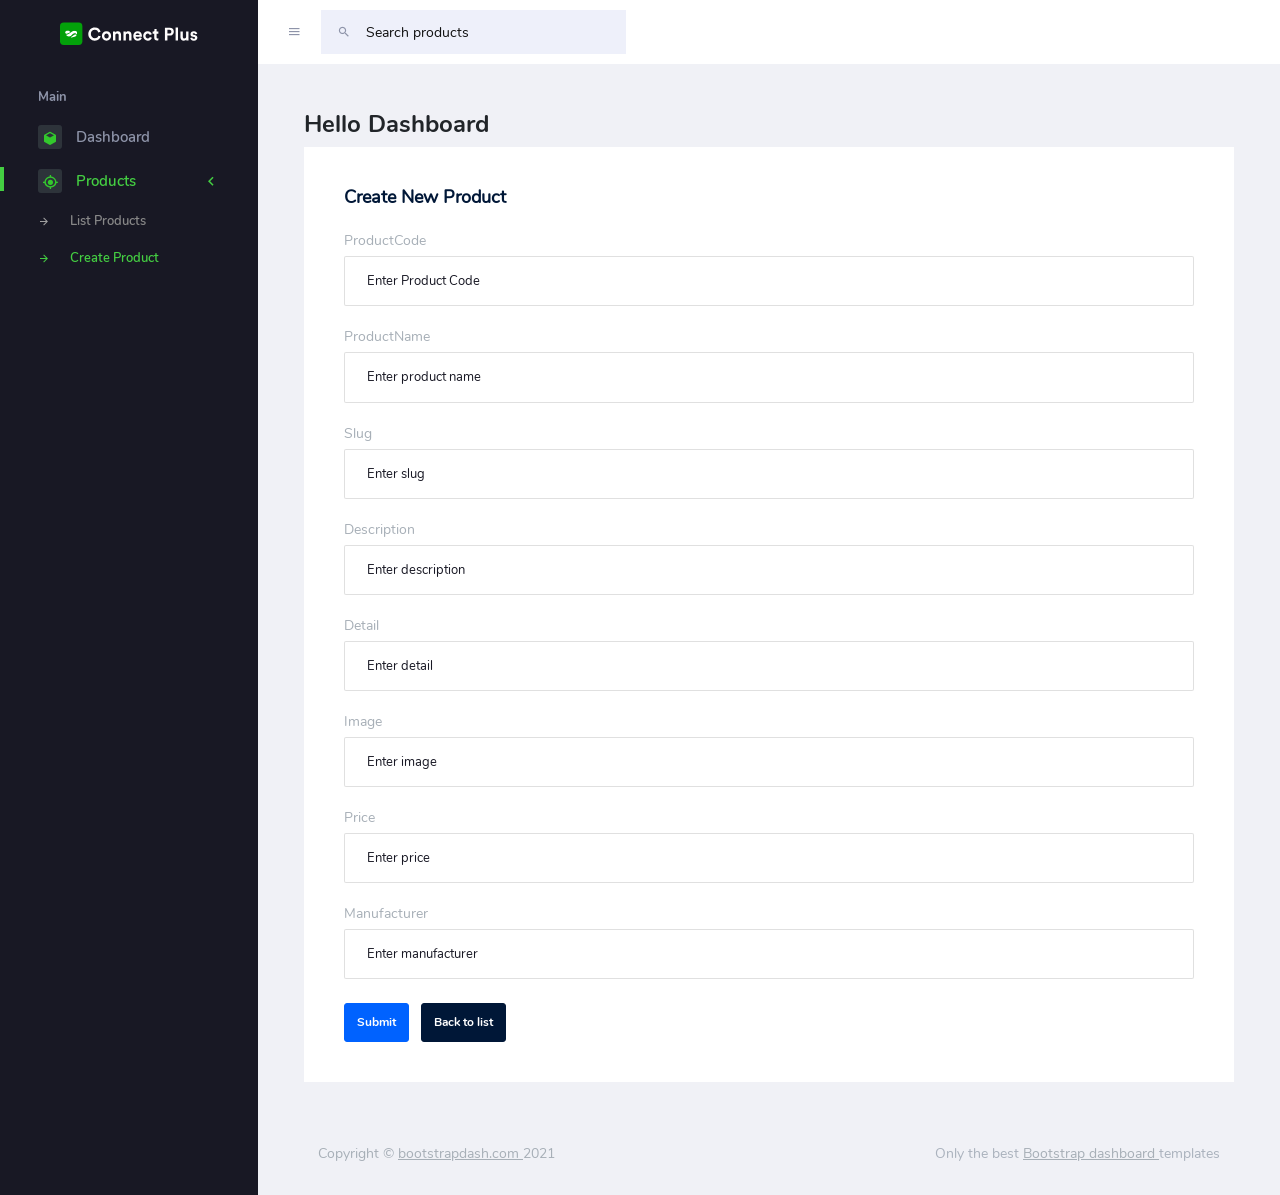
==== template/form.html @ 161d61a4 "up" ====
<!DOCTYPE html>
<html lang="en">
<head>
    <!-- Required meta tags -->
    <meta charset="utf-8">
    <meta name="viewport" content="width=device-width, initial-scale=1, shrink-to-fit=no">
    <title>Admin Product</title>
    <!-- plugins:css -->
    <link rel="stylesheet" href="assets/vendors/mdi/css/materialdesignicons.min.css">
    <link rel="stylesheet" href="assets/vendors/flag-icon-css/css/flag-icon.min.css">
    <link rel="stylesheet" href="assets/vendors/css/vendor.bundle.base.css">
    <!-- endinject -->
    <!-- Plugin css for this page -->
    <link rel="stylesheet" href="assets/vendors/font-awesome/css/font-awesome.min.css" />
    <link rel="stylesheet" href="assets/vendors/bootstrap-datepicker/bootstrap-datepicker.min.css">
    <!-- End plugin css for this page -->
    <!-- inject:css -->
    <!-- endinject -->
    <!-- Layout styles -->
    <link rel="stylesheet" href="assets/css/style.css">
    <!-- End layout styles -->
    <link rel="shortcut icon" href="assets/images/favicon.png" />
</head>
<body>
<div class="container-scroller">
    <!-- partial:partials/_navbar.html -->
    <nav class="navbar default-layout-navbar col-lg-12 col-12 p-0 fixed-top d-flex flex-row">
        <div class="text-center navbar-brand-wrapper d-flex align-items-center justify-content-center">
            <a class="navbar-brand brand-logo" href="index.html"><img src="assets/images/logo.svg" alt="logo" /></a>
            <a class="navbar-brand brand-logo-mini" href="index.html"><img src="assets/images/logo-mini.svg" alt="logo" /></a>
        </div>
        <div class="navbar-menu-wrapper d-flex align-items-stretch">
            <button class="navbar-toggler navbar-toggler align-self-center" type="button" data-toggle="minimize">
                <span class="mdi mdi-menu"></span>
            </button>
            <div class="search-field d-none d-xl-block">
                <form class="d-flex align-items-center h-100" action="#">
                    <div class="input-group">
                        <div class="input-group-prepend bg-transparent">
                            <i class="input-group-text border-0 mdi mdi-magnify"></i>
                        </div>
                        <input type="text" class="form-control bg-transparent border-0" placeholder="Search products">
                    </div>
                </form>
            </div>


        </div>
    </nav>
    <!-- partial -->
    <div class="container-fluid page-body-wrapper">
        <!-- partial:partials/_sidebar.html -->
        <nav class="sidebar sidebar-offcanvas" id="sidebar">
            <ul class="nav">
                <li class="nav-item nav-category">Main</li>
                <li class="nav-item">
                    <a class="nav-link" href="index.html">
                        <span class="icon-bg"><i class="mdi mdi-cube menu-icon"></i></span>
                        <span class="menu-title">Dashboard</span>
                    </a>
                </li>
                <li class="nav-item">
                    <a class="nav-link" data-bs-toggle="collapse" href="#ui-basic" aria-expanded="false" aria-controls="ui-basic">
                        <span class="icon-bg"><i class="mdi mdi-crosshairs-gps menu-icon"></i></span>
                        <span class="menu-title">Products</span>
                        <i class="menu-arrow"></i>
                    </a>
                    <div class="collapse" id="ui-basic">
                        <ul class="nav flex-column sub-menu">
                            <li class="nav-item"> <a class="nav-link" href="list.html">List Products</a></li>
                            <li class="nav-item"> <a class="nav-link" href="form.html">Create Product</a></li>
                        </ul>
                    </div>
                </li>


            </ul>
        </nav>
        <!-- partial -->
        <div class="main-panel">
            <div class="content-wrapper">
                <div class="d-xl-flex justify-content-between align-items-start">
                    <h2 class="text-dark font-weight-bold mb-2"> Hello Dashboard </h2>
                </div>
                <div class="row">
                    <div class="col-md-12 grid-margin stretch-card">
                        <div class="card">
                            <div class="card-body">
                                <h4 class="card-title">Create new Product</h4>

                                <form class="forms-sample" name="register-form">
                                    <div class="form-group">
                                        <label>ProductCode</label>
                                        <input type="text" class="form-control" name="productId" placeholder="Enter Product Code" required>
                                    </div>
                                    <div class="form-group">
                                        <label >ProductName</label>
                                        <input type="text" class="form-control" name="name" placeholder="Enter product name" required>
                                    </div>
                                    <div class="form-group">
                                        <label>Slug</label>
                                        <input type="text" class="form-control" name="slug" placeholder="Enter slug" required>
                                    </div>
                                    <div class="form-group">
                                        <label>Description</label>
                                        <input type="text" class="form-control" name="description" placeholder="Enter description" required>
                                    </div>
                                    <div class="form-group">
                                        <label>Detail</label>
                                        <input type="text" class="form-control" name="detail" placeholder="Enter detail" required>
                                    </div>
                                    <div class="form-group">
                                        <label>Image</label>
                                        <input type="text" class="form-control" name="image" placeholder="Enter image" required>
                                    </div>
                                    <div class="form-group">
                                        <label>Price</label>
                                        <input type="text" class="form-control" name="price" placeholder="Enter price" required>
                                    </div>
                                    <div class="form-group">
                                        <label>Manufacturer</label>
                                        <input type="text" class="form-control" name="manufacturer" placeholder="Enter manufacturer" required>
                                    </div>

                                    <button name="btn-submit" type="submit" class="btn btn-primary me-2">Submit</button>

                                    <a href="list.html" class="btn btn-dark">Back to list</a>
                                </form>
                            </div>
                        </div>
                    </div>
                </div>
            </div>
            <!-- content-wrapper ends -->
            <!-- partial:partials/_footer.html -->
            <footer class="footer">
                <div class="footer-inner-wraper">
                    <div class="d-sm-flex justify-content-center justify-content-sm-between py-2">
                        <span class="text-muted text-center text-sm-left d-block d-sm-inline-block">Copyright © <a href="https://www.bootstrapdash.com/" target="_blank">bootstrapdash.com </a>2021</span>
                        <span class="float-none float-sm-right d-block mt-1 mt-sm-0 text-center">Only the best <a href="https://www.bootstrapdash.com/" target="_blank"> Bootstrap dashboard </a> templates</span>
                    </div>
                </div>
            </footer>
            <!-- partial -->
        </div>
        <!-- main-panel ends -->
    </div>
    <!-- page-body-wrapper ends -->
</div>
<!-- container-scroller -->

<!-- plugins:js -->
<script src="assets/vendors/js/vendor.bundle.base.js"></script>
<!-- endinject -->
<!-- Plugin js for this page -->
<script src="assets/vendors/chart.js/Chart.min.js"></script>
<script src="assets/vendors/jquery-circle-progress/js/circle-progress.min.js"></script>
<script src="assets/js/jquery.cookie.js" type="text/javascript"></script>
<!-- End plugin js for this page -->
<!-- inject:js -->
<script src="assets/js/off-canvas.js"></script>
<script src="assets/js/hoverable-collapse.js"></script>
<script src="assets/js/misc.js"></script>
<!-- endinject -->
<!-- Custom js for this page -->
<script src="assets/js/dashboard.js"></script>
<!-- End custom js for this page -->
<script>
    document.addEventListener('DOMContentLoaded', function(){
        handleSubmit();
    })
    function handleSubmit(){
        var btnSubmit = document.forms['register-form']['btn-submit'];
        var txtProductCode = document.forms['register-form']['productId'];
        var txtProductName = document.forms['register-form']['name'];
        var txtSlug = document.forms['register-form']['slug'];
        var txtDescription = document.forms['register-form']['description'];
        var txtDetail = document.forms['register-form']['detail'];
        var txtPrice = document.forms['register-form']['price'];
        var txtImage = document.forms['register-form']['image'];
        var txtManufacturer = document.forms['register-form']['manufacturer'];
        // var txtStatus = document.forms['register-form']['status'];
        if (btnSubmit) {
            btnSubmit.onclick = function(event) {
                event.preventDefault();
                const productId = txtProductCode.value;
                const name = txtProductName.value;
                const slug = txtSlug.value;
                const description = txtDescription.value;
                const detail = txtDetail.value;
                const price = txtPrice.value;
                const image = txtImage.value;
                const manufacturer = txtManufacturer.value;
                // var status = txtStatus.value;
                const obj = {
                    'productId': productId,
                    'name': name,
                    'slug': slug,
                    'description': description,
                    'detail': detail,
                    'price': price,
                    'image': image,
                    'manufacturer': manufacturer,
                    // 'status': status
                };
                console.log(obj)
                var dataToSend = JSON.stringify(obj);
                var xmlHttpRequest = new XMLHttpRequest();
                xmlHttpRequest.onreadystatechange = function () {
                    if (xmlHttpRequest.readyState == 4 && xmlHttpRequest.status == 200) {
                        alert('Create new success!');
                        window.location.href = 'list.html';
                    }
                }
                xmlHttpRequest.open('POST', 'https://product-clothes-sprot.herokuapp.com/api/v1/products', false);
                xmlHttpRequest.setRequestHeader('Content-Type', 'application/json');
                xmlHttpRequest.send(dataToSend);
            }
        }
    }
</script>
</body>
</html>
---- template/assets/vendors/flag-icon-css/css/flag-icon.min.css ----
.flag-icon-background{background-size:contain;background-position:50%;background-repeat:no-repeat}.flag-icon{background-size:contain;background-position:50%;background-repeat:no-repeat;position:relative;display:inline-block;width:1.33333333em;line-height:1em}.flag-icon:before{content:'\00a0'}.flag-icon.flag-icon-squared{width:1em}.flag-icon-ad{background-image:url(../flags/4x3/ad.svg)}.flag-icon-ad.flag-icon-squared{background-image:url(../flags/1x1/ad.svg)}.flag-icon-ae{background-image:url(../flags/4x3/ae.svg)}.flag-icon-ae.flag-icon-squared{background-image:url(../flags/1x1/ae.svg)}.flag-icon-af{background-image:url(../flags/4x3/af.svg)}.flag-icon-af.flag-icon-squared{background-image:url(../flags/1x1/af.svg)}.flag-icon-ag{background-image:url(../flags/4x3/ag.svg)}.flag-icon-ag.flag-icon-squared{background-image:url(../flags/1x1/ag.svg)}.flag-icon-ai{background-image:url(../flags/4x3/ai.svg)}.flag-icon-ai.flag-icon-squared{background-image:url(../flags/1x1/ai.svg)}.flag-icon-al{background-image:url(../flags/4x3/al.svg)}.flag-icon-al.flag-icon-squared{background-image:url(../flags/1x1/al.svg)}.flag-icon-am{background-image:url(../flags/4x3/am.svg)}.flag-icon-am.flag-icon-squared{background-image:url(../flags/1x1/am.svg)}.flag-icon-ao{background-image:url(../flags/4x3/ao.svg)}.flag-icon-ao.flag-icon-squared{background-image:url(../flags/1x1/ao.svg)}.flag-icon-aq{background-image:url(../flags/4x3/aq.svg)}.flag-icon-aq.flag-icon-squared{background-image:url(../flags/1x1/aq.svg)}.flag-icon-ar{background-image:url(../flags/4x3/ar.svg)}.flag-icon-ar.flag-icon-squared{background-image:url(../flags/1x1/ar.svg)}.flag-icon-as{background-image:url(../flags/4x3/as.svg)}.flag-icon-as.flag-icon-squared{background-image:url(../flags/1x1/as.svg)}.flag-icon-at{background-image:url(../flags/4x3/at.svg)}.flag-icon-at.flag-icon-squared{background-image:url(../flags/1x1/at.svg)}.flag-icon-au{background-image:url(../flags/4x3/au.svg)}.flag-icon-au.flag-icon-squared{background-image:url(../flags/1x1/au.svg)}.flag-icon-aw{background-image:url(../flags/4x3/aw.svg)}.flag-icon-aw.flag-icon-squared{background-image:url(../flags/1x1/aw.svg)}.flag-icon-ax{background-image:url(../flags/4x3/ax.svg)}.flag-icon-ax.flag-icon-squared{background-image:url(../flags/1x1/ax.svg)}.flag-icon-az{background-image:url(../flags/4x3/az.svg)}.flag-icon-az.flag-icon-squared{background-image:url(../flags/1x1/az.svg)}.flag-icon-ba{background-image:url(../flags/4x3/ba.svg)}.flag-icon-ba.flag-icon-squared{background-image:url(../flags/1x1/ba.svg)}.flag-icon-bb{background-image:url(../flags/4x3/bb.svg)}.flag-icon-bb.flag-icon-squared{background-image:url(../flags/1x1/bb.svg)}.flag-icon-bd{background-image:url(../flags/4x3/bd.svg)}.flag-icon-bd.flag-icon-squared{background-image:url(../flags/1x1/bd.svg)}.flag-icon-be{background-image:url(../flags/4x3/be.svg)}.flag-icon-be.flag-icon-squared{background-image:url(../flags/1x1/be.svg)}.flag-icon-bf{background-image:url(../flags/4x3/bf.svg)}.flag-icon-bf.flag-icon-squared{background-image:url(../flags/1x1/bf.svg)}.flag-icon-bg{background-image:url(../flags/4x3/bg.svg)}.flag-icon-bg.flag-icon-squared{background-image:url(../flags/1x1/bg.svg)}.flag-icon-bh{background-image:url(../flags/4x3/bh.svg)}.flag-icon-bh.flag-icon-squared{background-image:url(../flags/1x1/bh.svg)}.flag-icon-bi{background-image:url(../flags/4x3/bi.svg)}.flag-icon-bi.flag-icon-squared{background-image:url(../flags/1x1/bi.svg)}.flag-icon-bj{background-image:url(../flags/4x3/bj.svg)}.flag-icon-bj.flag-icon-squared{background-image:url(../flags/1x1/bj.svg)}.flag-icon-bl{background-image:url(../flags/4x3/bl.svg)}.flag-icon-bl.flag-icon-squared{background-image:url(../flags/1x1/bl.svg)}.flag-icon-bm{background-image:url(../flags/4x3/bm.svg)}.flag-icon-bm.flag-icon-squared{background-image:url(../flags/1x1/bm.svg)}.flag-icon-bn{background-image:url(../flags/4x3/bn.svg)}.flag-icon-bn.flag-icon-squared{background-image:url(../flags/1x1/bn.svg)}.flag-icon-bo{background-image:url(../flags/4x3/bo.svg)}.flag-icon-bo.flag-icon-squared{background-image:url(../flags/1x1/bo.svg)}.flag-icon-bq{background-image:url(../flags/4x3/bq.svg)}.flag-icon-bq.flag-icon-squared{background-image:url(../flags/1x1/bq.svg)}.flag-icon-br{background-image:url(../flags/4x3/br.svg)}.flag-icon-br.flag-icon-squared{background-image:url(../flags/1x1/br.svg)}.flag-icon-bs{background-image:url(../flags/4x3/bs.svg)}.flag-icon-bs.flag-icon-squared{background-image:url(../flags/1x1/bs.svg)}.flag-icon-bt{background-image:url(../flags/4x3/bt.svg)}.flag-icon-bt.flag-icon-squared{background-image:url(../flags/1x1/bt.svg)}.flag-icon-bv{background-image:url(../flags/4x3/bv.svg)}.flag-icon-bv.flag-icon-squared{background-image:url(../flags/1x1/bv.svg)}.flag-icon-bw{background-image:url(../flags/4x3/bw.svg)}.flag-icon-bw.flag-icon-squared{background-image:url(../flags/1x1/bw.svg)}.flag-icon-by{background-image:url(../flags/4x3/by.svg)}.flag-icon-by.flag-icon-squared{background-image:url(../flags/1x1/by.svg)}.flag-icon-bz{background-image:url(../flags/4x3/bz.svg)}.flag-icon-bz.flag-icon-squared{background-image:url(../flags/1x1/bz.svg)}.flag-icon-ca{background-image:url(../flags/4x3/ca.svg)}.flag-icon-ca.flag-icon-squared{background-image:url(../flags/1x1/ca.svg)}.flag-icon-cc{background-image:url(../flags/4x3/cc.svg)}.flag-icon-cc.flag-icon-squared{background-image:url(../flags/1x1/cc.svg)}.flag-icon-cd{background-image:url(../flags/4x3/cd.svg)}.flag-icon-cd.flag-icon-squared{background-image:url(../flags/1x1/cd.svg)}.flag-icon-cf{background-image:url(../flags/4x3/cf.svg)}.flag-icon-cf.flag-icon-squared{background-image:url(../flags/1x1/cf.svg)}.flag-icon-cg{background-image:url(../flags/4x3/cg.svg)}.flag-icon-cg.flag-icon-squared{background-image:url(../flags/1x1/cg.svg)}.flag-icon-ch{background-image:url(../flags/4x3/ch.svg)}.flag-icon-ch.flag-icon-squared{background-image:url(../flags/1x1/ch.svg)}.flag-icon-ci{background-image:url(../flags/4x3/ci.svg)}.flag-icon-ci.flag-icon-squared{background-image:url(../flags/1x1/ci.svg)}.flag-icon-ck{background-image:url(../flags/4x3/ck.svg)}.flag-icon-ck.flag-icon-squared{background-image:url(../flags/1x1/ck.svg)}.flag-icon-cl{background-image:url(../flags/4x3/cl.svg)}.flag-icon-cl.flag-icon-squared{background-image:url(../flags/1x1/cl.svg)}.flag-icon-cm{background-image:url(../flags/4x3/cm.svg)}.flag-icon-cm.flag-icon-squared{background-image:url(../flags/1x1/cm.svg)}.flag-icon-cn{background-image:url(../flags/4x3/cn.svg)}.flag-icon-cn.flag-icon-squared{background-image:url(../flags/1x1/cn.svg)}.flag-icon-co{background-image:url(../flags/4x3/co.svg)}.flag-icon-co.flag-icon-squared{background-image:url(../flags/1x1/co.svg)}.flag-icon-cr{background-image:url(../flags/4x3/cr.svg)}.flag-icon-cr.flag-icon-squared{background-image:url(../flags/1x1/cr.svg)}.flag-icon-cu{background-image:url(../flags/4x3/cu.svg)}.flag-icon-cu.flag-icon-squared{background-image:url(../flags/1x1/cu.svg)}.flag-icon-cv{background-image:url(../flags/4x3/cv.svg)}.flag-icon-cv.flag-icon-squared{background-image:url(../flags/1x1/cv.svg)}.flag-icon-cw{background-image:url(../flags/4x3/cw.svg)}.flag-icon-cw.flag-icon-squared{background-image:url(../flags/1x1/cw.svg)}.flag-icon-cx{background-image:url(../flags/4x3/cx.svg)}.flag-icon-cx.flag-icon-squared{background-image:url(../flags/1x1/cx.svg)}.flag-icon-cy{background-image:url(../flags/4x3/cy.svg)}.flag-icon-cy.flag-icon-squared{background-image:url(../flags/1x1/cy.svg)}.flag-icon-cz{background-image:url(../flags/4x3/cz.svg)}.flag-icon-cz.flag-icon-squared{background-image:url(../flags/1x1/cz.svg)}.flag-icon-de{background-image:url(../flags/4x3/de.svg)}.flag-icon-de.flag-icon-squared{background-image:url(../flags/1x1/de.svg)}.flag-icon-dj{background-image:url(../flags/4x3/dj.svg)}.flag-icon-dj.flag-icon-squared{background-image:url(../flags/1x1/dj.svg)}.flag-icon-dk{background-image:url(../flags/4x3/dk.svg)}.flag-icon-dk.flag-icon-squared{background-image:url(../flags/1x1/dk.svg)}.flag-icon-dm{background-image:url(../flags/4x3/dm.svg)}.flag-icon-dm.flag-icon-squared{background-image:url(../flags/1x1/dm.svg)}.flag-icon-do{background-image:url(../flags/4x3/do.svg)}.flag-icon-do.flag-icon-squared{background-image:url(../flags/1x1/do.svg)}.flag-icon-dz{background-image:url(../flags/4x3/dz.svg)}.flag-icon-dz.flag-icon-squared{background-image:url(../flags/1x1/dz.svg)}.flag-icon-ec{background-image:url(../flags/4x3/ec.svg)}.flag-icon-ec.flag-icon-squared{background-image:url(../flags/1x1/ec.svg)}.flag-icon-ee{background-image:url(../flags/4x3/ee.svg)}.flag-icon-ee.flag-icon-squared{background-image:url(../flags/1x1/ee.svg)}.flag-icon-eg{background-image:url(../flags/4x3/eg.svg)}.flag-icon-eg.flag-icon-squared{background-image:url(../flags/1x1/eg.svg)}.flag-icon-eh{background-image:url(../flags/4x3/eh.svg)}.flag-icon-eh.flag-icon-squared{background-image:url(../flags/1x1/eh.svg)}.flag-icon-er{background-image:url(../flags/4x3/er.svg)}.flag-icon-er.flag-icon-squared{background-image:url(../flags/1x1/er.svg)}.flag-icon-es{background-image:url(../flags/4x3/es.svg)}.flag-icon-es.flag-icon-squared{background-image:url(../flags/1x1/es.svg)}.flag-icon-et{background-image:url(../flags/4x3/et.svg)}.flag-icon-et.flag-icon-squared{background-image:url(../flags/1x1/et.svg)}.flag-icon-fi{background-image:url(../flags/4x3/fi.svg)}.flag-icon-fi.flag-icon-squared{background-image:url(../flags/1x1/fi.svg)}.flag-icon-fj{background-image:url(../flags/4x3/fj.svg)}.flag-icon-fj.flag-icon-squared{background-image:url(../flags/1x1/fj.svg)}.flag-icon-fk{background-image:url(../flags/4x3/fk.svg)}.flag-icon-fk.flag-icon-squared{background-image:url(../flags/1x1/fk.svg)}.flag-icon-fm{background-image:url(../flags/4x3/fm.svg)}.flag-icon-fm.flag-icon-squared{background-image:url(../flags/1x1/fm.svg)}.flag-icon-fo{background-image:url(../flags/4x3/fo.svg)}.flag-icon-fo.flag-icon-squared{background-image:url(../flags/1x1/fo.svg)}.flag-icon-fr{background-image:url(../flags/4x3/fr.svg)}.flag-icon-fr.flag-icon-squared{background-image:url(../flags/1x1/fr.svg)}.flag-icon-ga{background-image:url(../flags/4x3/ga.svg)}.flag-icon-ga.flag-icon-squared{background-image:url(../flags/1x1/ga.svg)}.flag-icon-gb{background-image:url(../flags/4x3/gb.svg)}.flag-icon-gb.flag-icon-squared{background-image:url(../flags/1x1/gb.svg)}.flag-icon-gd{background-image:url(../flags/4x3/gd.svg)}.flag-icon-gd.flag-icon-squared{background-image:url(../flags/1x1/gd.svg)}.flag-icon-ge{background-image:url(../flags/4x3/ge.svg)}.flag-icon-ge.flag-icon-squared{background-image:url(../flags/1x1/ge.svg)}.flag-icon-gf{background-image:url(../flags/4x3/gf.svg)}.flag-icon-gf.flag-icon-squared{background-image:url(../flags/1x1/gf.svg)}.flag-icon-gg{background-image:url(../flags/4x3/gg.svg)}.flag-icon-gg.flag-icon-squared{background-image:url(../flags/1x1/gg.svg)}.flag-icon-gh{background-image:url(../flags/4x3/gh.svg)}.flag-icon-gh.flag-icon-squared{background-image:url(../flags/1x1/gh.svg)}.flag-icon-gi{background-image:url(../flags/4x3/gi.svg)}.flag-icon-gi.flag-icon-squared{background-image:url(../flags/1x1/gi.svg)}.flag-icon-gl{background-image:url(../flags/4x3/gl.svg)}.flag-icon-gl.flag-icon-squared{background-image:url(../flags/1x1/gl.svg)}.flag-icon-gm{background-image:url(../flags/4x3/gm.svg)}.flag-icon-gm.flag-icon-squared{background-image:url(../flags/1x1/gm.svg)}.flag-icon-gn{background-image:url(../flags/4x3/gn.svg)}.flag-icon-gn.flag-icon-squared{background-image:url(../flags/1x1/gn.svg)}.flag-icon-gp{background-image:url(../flags/4x3/gp.svg)}.flag-icon-gp.flag-icon-squared{background-image:url(../flags/1x1/gp.svg)}.flag-icon-gq{background-image:url(../flags/4x3/gq.svg)}.flag-icon-gq.flag-icon-squared{background-image:url(../flags/1x1/gq.svg)}.flag-icon-gr{background-image:url(../flags/4x3/gr.svg)}.flag-icon-gr.flag-icon-squared{background-image:url(../flags/1x1/gr.svg)}.flag-icon-gs{background-image:url(../flags/4x3/gs.svg)}.flag-icon-gs.flag-icon-squared{background-image:url(../flags/1x1/gs.svg)}.flag-icon-gt{background-image:url(../flags/4x3/gt.svg)}.flag-icon-gt.flag-icon-squared{background-image:url(../flags/1x1/gt.svg)}.flag-icon-gu{background-image:url(../flags/4x3/gu.svg)}.flag-icon-gu.flag-icon-squared{background-image:url(../flags/1x1/gu.svg)}.flag-icon-gw{background-image:url(../flags/4x3/gw.svg)}.flag-icon-gw.flag-icon-squared{background-image:url(../flags/1x1/gw.svg)}.flag-icon-gy{background-image:url(../flags/4x3/gy.svg)}.flag-icon-gy.flag-icon-squared{background-image:url(../flags/1x1/gy.svg)}.flag-icon-hk{background-image:url(../flags/4x3/hk.svg)}.flag-icon-hk.flag-icon-squared{background-image:url(../flags/1x1/hk.svg)}.flag-icon-hm{background-image:url(../flags/4x3/hm.svg)}.flag-icon-hm.flag-icon-squared{background-image:url(../flags/1x1/hm.svg)}.flag-icon-hn{background-image:url(../flags/4x3/hn.svg)}.flag-icon-hn.flag-icon-squared{background-image:url(../flags/1x1/hn.svg)}.flag-icon-hr{background-image:url(../flags/4x3/hr.svg)}.flag-icon-hr.flag-icon-squared{background-image:url(../flags/1x1/hr.svg)}.flag-icon-ht{background-image:url(../flags/4x3/ht.svg)}.flag-icon-ht.flag-icon-squared{background-image:url(../flags/1x1/ht.svg)}.flag-icon-hu{background-image:url(../flags/4x3/hu.svg)}.flag-icon-hu.flag-icon-squared{background-image:url(../flags/1x1/hu.svg)}.flag-icon-id{background-image:url(../flags/4x3/id.svg)}.flag-icon-id.flag-icon-squared{background-image:url(../flags/1x1/id.svg)}.flag-icon-ie{background-image:url(../flags/4x3/ie.svg)}.flag-icon-ie.flag-icon-squared{background-image:url(../flags/1x1/ie.svg)}.flag-icon-il{background-image:url(../flags/4x3/il.svg)}.flag-icon-il.flag-icon-squared{background-image:url(../flags/1x1/il.svg)}.flag-icon-im{background-image:url(../flags/4x3/im.svg)}.flag-icon-im.flag-icon-squared{background-image:url(../flags/1x1/im.svg)}.flag-icon-in{background-image:url(../flags/4x3/in.svg)}.flag-icon-in.flag-icon-squared{background-image:url(../flags/1x1/in.svg)}.flag-icon-io{background-image:url(../flags/4x3/io.svg)}.flag-icon-io.flag-icon-squared{background-image:url(../flags/1x1/io.svg)}.flag-icon-iq{background-image:url(../flags/4x3/iq.svg)}.flag-icon-iq.flag-icon-squared{background-image:url(../flags/1x1/iq.svg)}.flag-icon-ir{background-image:url(../flags/4x3/ir.svg)}.flag-icon-ir.flag-icon-squared{background-image:url(../flags/1x1/ir.svg)}.flag-icon-is{background-image:url(../flags/4x3/is.svg)}.flag-icon-is.flag-icon-squared{background-image:url(../flags/1x1/is.svg)}.flag-icon-it{background-image:url(../flags/4x3/it.svg)}.flag-icon-it.flag-icon-squared{background-image:url(../flags/1x1/it.svg)}.flag-icon-je{background-image:url(../flags/4x3/je.svg)}.flag-icon-je.flag-icon-squared{background-image:url(../flags/1x1/je.svg)}.flag-icon-jm{background-image:url(../flags/4x3/jm.svg)}.flag-icon-jm.flag-icon-squared{background-image:url(../flags/1x1/jm.svg)}.flag-icon-jo{background-image:url(../flags/4x3/jo.svg)}.flag-icon-jo.flag-icon-squared{background-image:url(../flags/1x1/jo.svg)}.flag-icon-jp{background-image:url(../flags/4x3/jp.svg)}.flag-icon-jp.flag-icon-squared{background-image:url(../flags/1x1/jp.svg)}.flag-icon-ke{background-image:url(../flags/4x3/ke.svg)}.flag-icon-ke.flag-icon-squared{background-image:url(../flags/1x1/ke.svg)}.flag-icon-kg{background-image:url(../flags/4x3/kg.svg)}.flag-icon-kg.flag-icon-squared{background-image:url(../flags/1x1/kg.svg)}.flag-icon-kh{background-image:url(../flags/4x3/kh.svg)}.flag-icon-kh.flag-icon-squared{background-image:url(../flags/1x1/kh.svg)}.flag-icon-ki{background-image:url(../flags/4x3/ki.svg)}.flag-icon-ki.flag-icon-squared{background-image:url(../flags/1x1/ki.svg)}.flag-icon-km{background-image:url(../flags/4x3/km.svg)}.flag-icon-km.flag-icon-squared{background-image:url(../flags/1x1/km.svg)}.flag-icon-kn{background-image:url(../flags/4x3/kn.svg)}.flag-icon-kn.flag-icon-squared{background-image:url(../flags/1x1/kn.svg)}.flag-icon-kp{background-image:url(../flags/4x3/kp.svg)}.flag-icon-kp.flag-icon-squared{background-image:url(../flags/1x1/kp.svg)}.flag-icon-kr{background-image:url(../flags/4x3/kr.svg)}.flag-icon-kr.flag-icon-squared{background-image:url(../flags/1x1/kr.svg)}.flag-icon-kw{background-image:url(../flags/4x3/kw.svg)}.flag-icon-kw.flag-icon-squared{background-image:url(../flags/1x1/kw.svg)}.flag-icon-ky{background-image:url(../flags/4x3/ky.svg)}.flag-icon-ky.flag-icon-squared{background-image:url(../flags/1x1/ky.svg)}.flag-icon-kz{background-image:url(../flags/4x3/kz.svg)}.flag-icon-kz.flag-icon-squared{background-image:url(../flags/1x1/kz.svg)}.flag-icon-la{background-image:url(../flags/4x3/la.svg)}.flag-icon-la.flag-icon-squared{background-image:url(../flags/1x1/la.svg)}.flag-icon-lb{background-image:url(../flags/4x3/lb.svg)}.flag-icon-lb.flag-icon-squared{background-image:url(../flags/1x1/lb.svg)}.flag-icon-lc{background-image:url(../flags/4x3/lc.svg)}.flag-icon-lc.flag-icon-squared{background-image:url(../flags/1x1/lc.svg)}.flag-icon-li{background-image:url(../flags/4x3/li.svg)}.flag-icon-li.flag-icon-squared{background-image:url(../flags/1x1/li.svg)}.flag-icon-lk{background-image:url(../flags/4x3/lk.svg)}.flag-icon-lk.flag-icon-squared{background-image:url(../flags/1x1/lk.svg)}.flag-icon-lr{background-image:url(../flags/4x3/lr.svg)}.flag-icon-lr.flag-icon-squared{background-image:url(../flags/1x1/lr.svg)}.flag-icon-ls{background-image:url(../flags/4x3/ls.svg)}.flag-icon-ls.flag-icon-squared{background-image:url(../flags/1x1/ls.svg)}.flag-icon-lt{background-image:url(../flags/4x3/lt.svg)}.flag-icon-lt.flag-icon-squared{background-image:url(../flags/1x1/lt.svg)}.flag-icon-lu{background-image:url(../flags/4x3/lu.svg)}.flag-icon-lu.flag-icon-squared{background-image:url(../flags/1x1/lu.svg)}.flag-icon-lv{background-image:url(../flags/4x3/lv.svg)}.flag-icon-lv.flag-icon-squared{background-image:url(../flags/1x1/lv.svg)}.flag-icon-ly{background-image:url(../flags/4x3/ly.svg)}.flag-icon-ly.flag-icon-squared{background-image:url(../flags/1x1/ly.svg)}.flag-icon-ma{background-image:url(../flags/4x3/ma.svg)}.flag-icon-ma.flag-icon-squared{background-image:url(../flags/1x1/ma.svg)}.flag-icon-mc{background-image:url(../flags/4x3/mc.svg)}.flag-icon-mc.flag-icon-squared{background-image:url(../flags/1x1/mc.svg)}.flag-icon-md{background-image:url(../flags/4x3/md.svg)}.flag-icon-md.flag-icon-squared{background-image:url(../flags/1x1/md.svg)}.flag-icon-me{background-image:url(../flags/4x3/me.svg)}.flag-icon-me.flag-icon-squared{background-image:url(../flags/1x1/me.svg)}.flag-icon-mf{background-image:url(../flags/4x3/mf.svg)}.flag-icon-mf.flag-icon-squared{background-image:url(../flags/1x1/mf.svg)}.flag-icon-mg{background-image:url(../flags/4x3/mg.svg)}.flag-icon-mg.flag-icon-squared{background-image:url(../flags/1x1/mg.svg)}.flag-icon-mh{background-image:url(../flags/4x3/mh.svg)}.flag-icon-mh.flag-icon-squared{background-image:url(../flags/1x1/mh.svg)}.flag-icon-mk{background-image:url(../flags/4x3/mk.svg)}.flag-icon-mk.flag-icon-squared{background-image:url(../flags/1x1/mk.svg)}.flag-icon-ml{background-image:url(../flags/4x3/ml.svg)}.flag-icon-ml.flag-icon-squared{background-image:url(../flags/1x1/ml.svg)}.flag-icon-mm{background-image:url(../flags/4x3/mm.svg)}.flag-icon-mm.flag-icon-squared{background-image:url(../flags/1x1/mm.svg)}.flag-icon-mn{background-image:url(../flags/4x3/mn.svg)}.flag-icon-mn.flag-icon-squared{background-image:url(../flags/1x1/mn.svg)}.flag-icon-mo{background-image:url(../flags/4x3/mo.svg)}.flag-icon-mo.flag-icon-squared{background-image:url(../flags/1x1/mo.svg)}.flag-icon-mp{background-image:url(../flags/4x3/mp.svg)}.flag-icon-mp.flag-icon-squared{background-image:url(../flags/1x1/mp.svg)}.flag-icon-mq{background-image:url(../flags/4x3/mq.svg)}.flag-icon-mq.flag-icon-squared{background-image:url(../flags/1x1/mq.svg)}.flag-icon-mr{background-image:url(../flags/4x3/mr.svg)}.flag-icon-mr.flag-icon-squared{background-image:url(../flags/1x1/mr.svg)}.flag-icon-ms{background-image:url(../flags/4x3/ms.svg)}.flag-icon-ms.flag-icon-squared{background-image:url(../flags/1x1/ms.svg)}.flag-icon-mt{background-image:url(../flags/4x3/mt.svg)}.flag-icon-mt.flag-icon-squared{background-image:url(../flags/1x1/mt.svg)}.flag-icon-mu{background-image:url(../flags/4x3/mu.svg)}.flag-icon-mu.flag-icon-squared{background-image:url(../flags/1x1/mu.svg)}.flag-icon-mv{background-image:url(../flags/4x3/mv.svg)}.flag-icon-mv.flag-icon-squared{background-image:url(../flags/1x1/mv.svg)}.flag-icon-mw{background-image:url(../flags/4x3/mw.svg)}.flag-icon-mw.flag-icon-squared{background-image:url(../flags/1x1/mw.svg)}.flag-icon-mx{background-image:url(../flags/4x3/mx.svg)}.flag-icon-mx.flag-icon-squared{background-image:url(../flags/1x1/mx.svg)}.flag-icon-my{background-image:url(../flags/4x3/my.svg)}.flag-icon-my.flag-icon-squared{background-image:url(../flags/1x1/my.svg)}.flag-icon-mz{background-image:url(../flags/4x3/mz.svg)}.flag-icon-mz.flag-icon-squared{background-image:url(../flags/1x1/mz.svg)}.flag-icon-na{background-image:url(../flags/4x3/na.svg)}.flag-icon-na.flag-icon-squared{background-image:url(../flags/1x1/na.svg)}.flag-icon-nc{background-image:url(../flags/4x3/nc.svg)}.flag-icon-nc.flag-icon-squared{background-image:url(../flags/1x1/nc.svg)}.flag-icon-ne{background-image:url(../flags/4x3/ne.svg)}.flag-icon-ne.flag-icon-squared{background-image:url(../flags/1x1/ne.svg)}.flag-icon-nf{background-image:url(../flags/4x3/nf.svg)}.flag-icon-nf.flag-icon-squared{background-image:url(../flags/1x1/nf.svg)}.flag-icon-ng{background-image:url(../flags/4x3/ng.svg)}.flag-icon-ng.flag-icon-squared{background-image:url(../flags/1x1/ng.svg)}.flag-icon-ni{background-image:url(../flags/4x3/ni.svg)}.flag-icon-ni.flag-icon-squared{background-image:url(../flags/1x1/ni.svg)}.flag-icon-nl{background-image:url(../flags/4x3/nl.svg)}.flag-icon-nl.flag-icon-squared{background-image:url(../flags/1x1/nl.svg)}.flag-icon-no{background-image:url(../flags/4x3/no.svg)}.flag-icon-no.flag-icon-squared{background-image:url(../flags/1x1/no.svg)}.flag-icon-np{background-image:url(../flags/4x3/np.svg)}.flag-icon-np.flag-icon-squared{background-image:url(../flags/1x1/np.svg)}.flag-icon-nr{background-image:url(../flags/4x3/nr.svg)}.flag-icon-nr.flag-icon-squared{background-image:url(../flags/1x1/nr.svg)}.flag-icon-nu{background-image:url(../flags/4x3/nu.svg)}.flag-icon-nu.flag-icon-squared{background-image:url(../flags/1x1/nu.svg)}.flag-icon-nz{background-image:url(../flags/4x3/nz.svg)}.flag-icon-nz.flag-icon-squared{background-image:url(../flags/1x1/nz.svg)}.flag-icon-om{background-image:url(../flags/4x3/om.svg)}.flag-icon-om.flag-icon-squared{background-image:url(../flags/1x1/om.svg)}.flag-icon-pa{background-image:url(../flags/4x3/pa.svg)}.flag-icon-pa.flag-icon-squared{background-image:url(../flags/1x1/pa.svg)}.flag-icon-pe{background-image:url(../flags/4x3/pe.svg)}.flag-icon-pe.flag-icon-squared{background-image:url(../flags/1x1/pe.svg)}.flag-icon-pf{background-image:url(../flags/4x3/pf.svg)}.flag-icon-pf.flag-icon-squared{background-image:url(../flags/1x1/pf.svg)}.flag-icon-pg{background-image:url(../flags/4x3/pg.svg)}.flag-icon-pg.flag-icon-squared{background-image:url(../flags/1x1/pg.svg)}.flag-icon-ph{background-image:url(../flags/4x3/ph.svg)}.flag-icon-ph.flag-icon-squared{background-image:url(../flags/1x1/ph.svg)}.flag-icon-pk{background-image:url(../flags/4x3/pk.svg)}.flag-icon-pk.flag-icon-squared{background-image:url(../flags/1x1/pk.svg)}.flag-icon-pl{background-image:url(../flags/4x3/pl.svg)}.flag-icon-pl.flag-icon-squared{background-image:url(../flags/1x1/pl.svg)}.flag-icon-pm{background-image:url(../flags/4x3/pm.svg)}.flag-icon-pm.flag-icon-squared{background-image:url(../flags/1x1/pm.svg)}.flag-icon-pn{background-image:url(../flags/4x3/pn.svg)}.flag-icon-pn.flag-icon-squared{background-image:url(../flags/1x1/pn.svg)}.flag-icon-pr{background-image:url(../flags/4x3/pr.svg)}.flag-icon-pr.flag-icon-squared{background-image:url(../flags/1x1/pr.svg)}.flag-icon-ps{background-image:url(../flags/4x3/ps.svg)}.flag-icon-ps.flag-icon-squared{background-image:url(../flags/1x1/ps.svg)}.flag-icon-pt{background-image:url(../flags/4x3/pt.svg)}.flag-icon-pt.flag-icon-squared{background-image:url(../flags/1x1/pt.svg)}.flag-icon-pw{background-image:url(../flags/4x3/pw.svg)}.flag-icon-pw.flag-icon-squared{background-image:url(../flags/1x1/pw.svg)}.flag-icon-py{background-image:url(../flags/4x3/py.svg)}.flag-icon-py.flag-icon-squared{background-image:url(../flags/1x1/py.svg)}.flag-icon-qa{background-image:url(../flags/4x3/qa.svg)}.flag-icon-qa.flag-icon-squared{background-image:url(../flags/1x1/qa.svg)}.flag-icon-re{background-image:url(../flags/4x3/re.svg)}.flag-icon-re.flag-icon-squared{background-image:url(../flags/1x1/re.svg)}.flag-icon-ro{background-image:url(../flags/4x3/ro.svg)}.flag-icon-ro.flag-icon-squared{background-image:url(../flags/1x1/ro.svg)}.flag-icon-rs{background-image:url(../flags/4x3/rs.svg)}.flag-icon-rs.flag-icon-squared{background-image:url(../flags/1x1/rs.svg)}.flag-icon-ru{background-image:url(../flags/4x3/ru.svg)}.flag-icon-ru.flag-icon-squared{background-image:url(../flags/1x1/ru.svg)}.flag-icon-rw{background-image:url(../flags/4x3/rw.svg)}.flag-icon-rw.flag-icon-squared{background-image:url(../flags/1x1/rw.svg)}.flag-icon-sa{background-image:url(../flags/4x3/sa.svg)}.flag-icon-sa.flag-icon-squared{background-image:url(../flags/1x1/sa.svg)}.flag-icon-sb{background-image:url(../flags/4x3/sb.svg)}.flag-icon-sb.flag-icon-squared{background-image:url(../flags/1x1/sb.svg)}.flag-icon-sc{background-image:url(../flags/4x3/sc.svg)}.flag-icon-sc.flag-icon-squared{background-image:url(../flags/1x1/sc.svg)}.flag-icon-sd{background-image:url(../flags/4x3/sd.svg)}.flag-icon-sd.flag-icon-squared{background-image:url(../flags/1x1/sd.svg)}.flag-icon-se{background-image:url(../flags/4x3/se.svg)}.flag-icon-se.flag-icon-squared{background-image:url(../flags/1x1/se.svg)}.flag-icon-sg{background-image:url(../flags/4x3/sg.svg)}.flag-icon-sg.flag-icon-squared{background-image:url(../flags/1x1/sg.svg)}.flag-icon-sh{background-image:url(../flags/4x3/sh.svg)}.flag-icon-sh.flag-icon-squared{background-image:url(../flags/1x1/sh.svg)}.flag-icon-si{background-image:url(../flags/4x3/si.svg)}.flag-icon-si.flag-icon-squared{background-image:url(../flags/1x1/si.svg)}.flag-icon-sj{background-image:url(../flags/4x3/sj.svg)}.flag-icon-sj.flag-icon-squared{background-image:url(../flags/1x1/sj.svg)}.flag-icon-sk{background-image:url(../flags/4x3/sk.svg)}.flag-icon-sk.flag-icon-squared{background-image:url(../flags/1x1/sk.svg)}.flag-icon-sl{background-image:url(../flags/4x3/sl.svg)}.flag-icon-sl.flag-icon-squared{background-image:url(../flags/1x1/sl.svg)}.flag-icon-sm{background-image:url(../flags/4x3/sm.svg)}.flag-icon-sm.flag-icon-squared{background-image:url(../flags/1x1/sm.svg)}.flag-icon-sn{background-image:url(../flags/4x3/sn.svg)}.flag-icon-sn.flag-icon-squared{background-image:url(../flags/1x1/sn.svg)}.flag-icon-so{background-image:url(../flags/4x3/so.svg)}.flag-icon-so.flag-icon-squared{background-image:url(../flags/1x1/so.svg)}.flag-icon-sr{background-image:url(../flags/4x3/sr.svg)}.flag-icon-sr.flag-icon-squared{background-image:url(../flags/1x1/sr.svg)}.flag-icon-ss{background-image:url(../flags/4x3/ss.svg)}.flag-icon-ss.flag-icon-squared{background-image:url(../flags/1x1/ss.svg)}.flag-icon-st{background-image:url(../flags/4x3/st.svg)}.flag-icon-st.flag-icon-squared{background-image:url(../flags/1x1/st.svg)}.flag-icon-sv{background-image:url(../flags/4x3/sv.svg)}.flag-icon-sv.flag-icon-squared{background-image:url(../flags/1x1/sv.svg)}.flag-icon-sx{background-image:url(../flags/4x3/sx.svg)}.flag-icon-sx.flag-icon-squared{background-image:url(../flags/1x1/sx.svg)}.flag-icon-sy{background-image:url(../flags/4x3/sy.svg)}.flag-icon-sy.flag-icon-squared{background-image:url(../flags/1x1/sy.svg)}.flag-icon-sz{background-image:url(../flags/4x3/sz.svg)}.flag-icon-sz.flag-icon-squared{background-image:url(../flags/1x1/sz.svg)}.flag-icon-tc{background-image:url(../flags/4x3/tc.svg)}.flag-icon-tc.flag-icon-squared{background-image:url(../flags/1x1/tc.svg)}.flag-icon-td{background-image:url(../flags/4x3/td.svg)}.flag-icon-td.flag-icon-squared{background-image:url(../flags/1x1/td.svg)}.flag-icon-tf{background-image:url(../flags/4x3/tf.svg)}.flag-icon-tf.flag-icon-squared{background-image:url(../flags/1x1/tf.svg)}.flag-icon-tg{background-image:url(../flags/4x3/tg.svg)}.flag-icon-tg.flag-icon-squared{background-image:url(../flags/1x1/tg.svg)}.flag-icon-th{background-image:url(../flags/4x3/th.svg)}.flag-icon-th.flag-icon-squared{background-image:url(../flags/1x1/th.svg)}.flag-icon-tj{background-image:url(../flags/4x3/tj.svg)}.flag-icon-tj.flag-icon-squared{background-image:url(../flags/1x1/tj.svg)}.flag-icon-tk{background-image:url(../flags/4x3/tk.svg)}.flag-icon-tk.flag-icon-squared{background-image:url(../flags/1x1/tk.svg)}.flag-icon-tl{background-image:url(../flags/4x3/tl.svg)}.flag-icon-tl.flag-icon-squared{background-image:url(../flags/1x1/tl.svg)}.flag-icon-tm{background-image:url(../flags/4x3/tm.svg)}.flag-icon-tm.flag-icon-squared{background-image:url(../flags/1x1/tm.svg)}.flag-icon-tn{background-image:url(../flags/4x3/tn.svg)}.flag-icon-tn.flag-icon-squared{background-image:url(../flags/1x1/tn.svg)}.flag-icon-to{background-image:url(../flags/4x3/to.svg)}.flag-icon-to.flag-icon-squared{background-image:url(../flags/1x1/to.svg)}.flag-icon-tr{background-image:url(../flags/4x3/tr.svg)}.flag-icon-tr.flag-icon-squared{background-image:url(../flags/1x1/tr.svg)}.flag-icon-tt{background-image:url(../flags/4x3/tt.svg)}.flag-icon-tt.flag-icon-squared{background-image:url(../flags/1x1/tt.svg)}.flag-icon-tv{background-image:url(../flags/4x3/tv.svg)}.flag-icon-tv.flag-icon-squared{background-image:url(../flags/1x1/tv.svg)}.flag-icon-tw{background-image:url(../flags/4x3/tw.svg)}.flag-icon-tw.flag-icon-squared{background-image:url(../flags/1x1/tw.svg)}.flag-icon-tz{background-image:url(../flags/4x3/tz.svg)}.flag-icon-tz.flag-icon-squared{background-image:url(../flags/1x1/tz.svg)}.flag-icon-ua{background-image:url(../flags/4x3/ua.svg)}.flag-icon-ua.flag-icon-squared{background-image:url(../flags/1x1/ua.svg)}.flag-icon-ug{background-image:url(../flags/4x3/ug.svg)}.flag-icon-ug.flag-icon-squared{background-image:url(../flags/1x1/ug.svg)}.flag-icon-um{background-image:url(../flags/4x3/um.svg)}.flag-icon-um.flag-icon-squared{background-image:url(../flags/1x1/um.svg)}.flag-icon-us{background-image:url(../flags/4x3/us.svg)}.flag-icon-us.flag-icon-squared{background-image:url(../flags/1x1/us.svg)}.flag-icon-uy{background-image:url(../flags/4x3/uy.svg)}.flag-icon-uy.flag-icon-squared{background-image:url(../flags/1x1/uy.svg)}.flag-icon-uz{background-image:url(../flags/4x3/uz.svg)}.flag-icon-uz.flag-icon-squared{background-image:url(../flags/1x1/uz.svg)}.flag-icon-va{background-image:url(../flags/4x3/va.svg)}.flag-icon-va.flag-icon-squared{background-image:url(../flags/1x1/va.svg)}.flag-icon-vc{background-image:url(../flags/4x3/vc.svg)}.flag-icon-vc.flag-icon-squared{background-image:url(../flags/1x1/vc.svg)}.flag-icon-ve{background-image:url(../flags/4x3/ve.svg)}.flag-icon-ve.flag-icon-squared{background-image:url(../flags/1x1/ve.svg)}.flag-icon-vg{background-image:url(../flags/4x3/vg.svg)}.flag-icon-vg.flag-icon-squared{background-image:url(../flags/1x1/vg.svg)}.flag-icon-vi{background-image:url(../flags/4x3/vi.svg)}.flag-icon-vi.flag-icon-squared{background-image:url(../flags/1x1/vi.svg)}.flag-icon-vn{background-image:url(../flags/4x3/vn.svg)}.flag-icon-vn.flag-icon-squared{background-image:url(../flags/1x1/vn.svg)}.flag-icon-vu{background-image:url(../flags/4x3/vu.svg)}.flag-icon-vu.flag-icon-squared{background-image:url(../flags/1x1/vu.svg)}.flag-icon-wf{background-image:url(../flags/4x3/wf.svg)}.flag-icon-wf.flag-icon-squared{background-image:url(../flags/1x1/wf.svg)}.flag-icon-ws{background-image:url(../flags/4x3/ws.svg)}.flag-icon-ws.flag-icon-squared{background-image:url(../flags/1x1/ws.svg)}.flag-icon-ye{background-image:url(../flags/4x3/ye.svg)}.flag-icon-ye.flag-icon-squared{background-image:url(../flags/1x1/ye.svg)}.flag-icon-yt{background-image:url(../flags/4x3/yt.svg)}.flag-icon-yt.flag-icon-squared{background-image:url(../flags/1x1/yt.svg)}.flag-icon-za{background-image:url(../flags/4x3/za.svg)}.flag-icon-za.flag-icon-squared{background-image:url(../flags/1x1/za.svg)}.flag-icon-zm{background-image:url(../flags/4x3/zm.svg)}.flag-icon-zm.flag-icon-squared{background-image:url(../flags/1x1/zm.svg)}.flag-icon-zw{background-image:url(../flags/4x3/zw.svg)}.flag-icon-zw.flag-icon-squared{background-image:url(../flags/1x1/zw.svg)}.flag-icon-es-ca{background-image:url(../flags/4x3/es-ca.svg)}.flag-icon-es-ca.flag-icon-squared{background-image:url(../flags/1x1/es-ca.svg)}.flag-icon-es-ga{background-image:url(../flags/4x3/es-ga.svg)}.flag-icon-es-ga.flag-icon-squared{background-image:url(../flags/1x1/es-ga.svg)}.flag-icon-eu{background-image:url(../flags/4x3/eu.svg)}.flag-icon-eu.flag-icon-squared{background-image:url(../flags/1x1/eu.svg)}.flag-icon-gb-eng{background-image:url(../flags/4x3/gb-eng.svg)}.flag-icon-gb-eng.flag-icon-squared{background-image:url(../flags/1x1/gb-eng.svg)}.flag-icon-gb-nir{background-image:url(../flags/4x3/gb-nir.svg)}.flag-icon-gb-nir.flag-icon-squared{background-image:url(../flags/1x1/gb-nir.svg)}.flag-icon-gb-sct{background-image:url(../flags/4x3/gb-sct.svg)}.flag-icon-gb-sct.flag-icon-squared{background-image:url(../flags/1x1/gb-sct.svg)}.flag-icon-gb-wls{background-image:url(../flags/4x3/gb-wls.svg)}.flag-icon-gb-wls.flag-icon-squared{background-image:url(../flags/1x1/gb-wls.svg)}.flag-icon-un{background-image:url(../flags/4x3/un.svg)}.flag-icon-un.flag-icon-squared{background-image:url(../flags/1x1/un.svg)}.flag-icon-xk{background-image:url(../flags/4x3/xk.svg)}.flag-icon-xk.flag-icon-squared{background-image:url(../flags/1x1/xk.svg)}
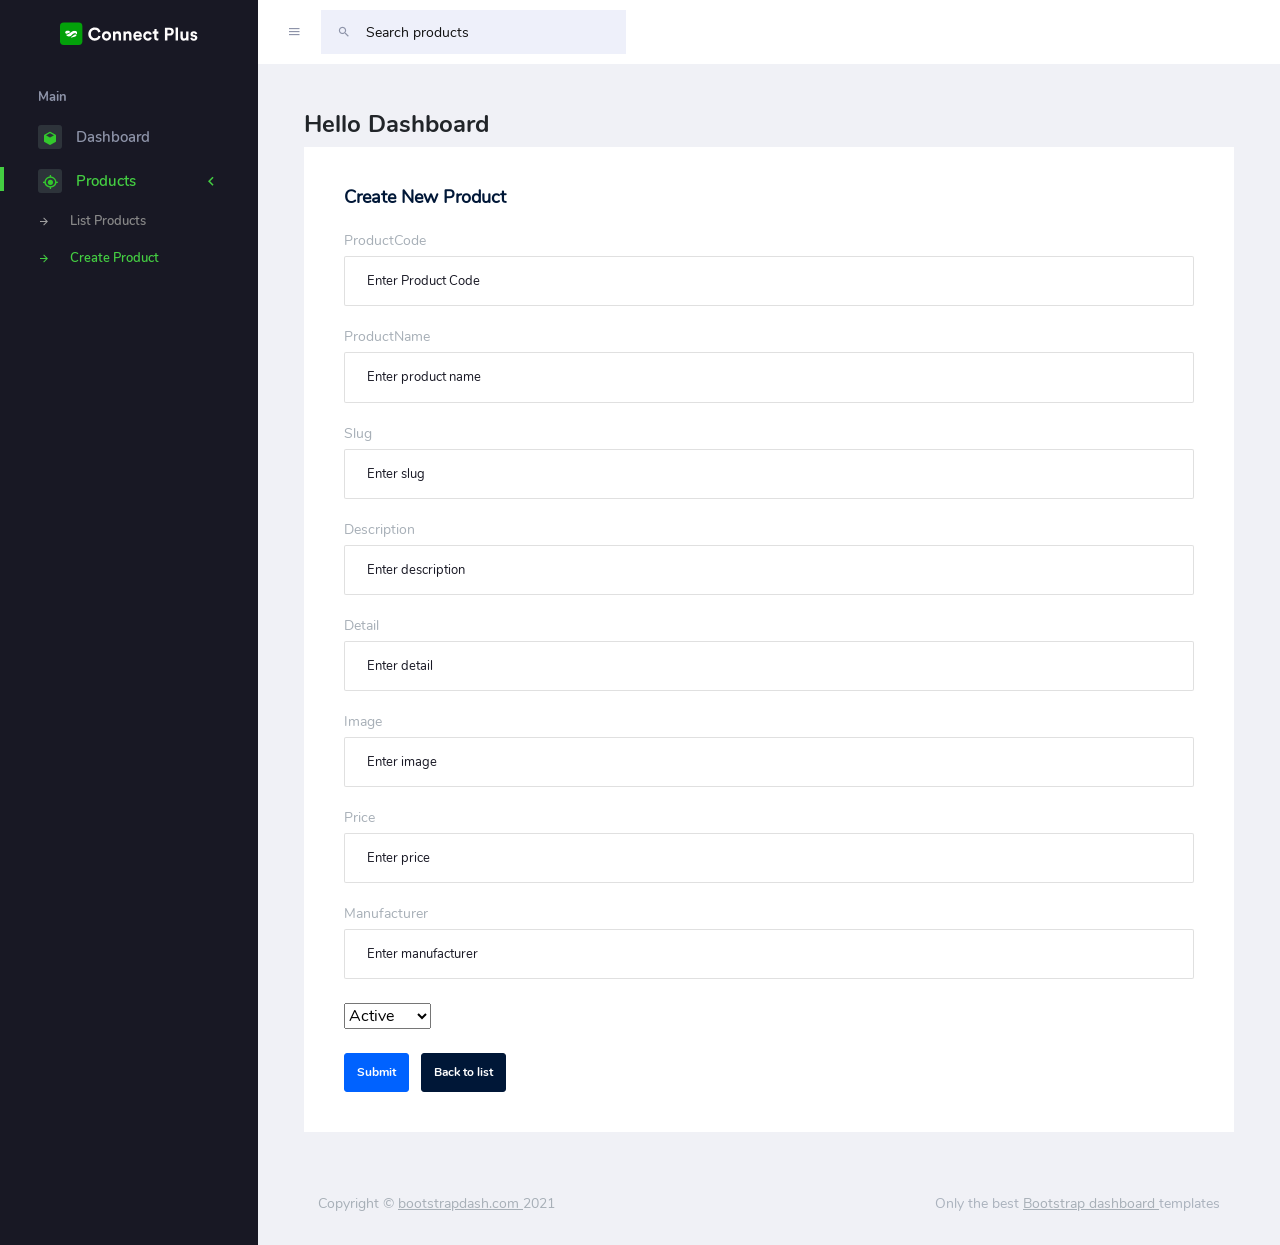
==== commit 77df7192: "update" ====
--- a/template/form.html
+++ b/template/form.html
@@ -121,6 +121,12 @@
                                         <label>Manufacturer</label>
                                         <input type="text" class="form-control" name="manufacturer" placeholder="Enter manufacturer" required>
                                     </div>
+                                    <div class="form-group">
+                                        <select name="status" class="select-form-lg">
+                                            <option value="1">Active</option>
+                                            <option value="0">DeActive</option>
+                                        </select>
+                                    </div>
 
                                     <button name="btn-submit" type="submit" class="btn btn-primary me-2">Submit</button>
 
@@ -179,7 +185,7 @@
         var txtPrice = document.forms['register-form']['price'];
         var txtImage = document.forms['register-form']['image'];
         var txtManufacturer = document.forms['register-form']['manufacturer'];
-        // var txtStatus = document.forms['register-form']['status'];
+        var txtStatus = document.forms['register-form']['status'];
         if (btnSubmit) {
             btnSubmit.onclick = function(event) {
                 event.preventDefault();
@@ -191,7 +197,7 @@
                 const price = txtPrice.value;
                 const image = txtImage.value;
                 const manufacturer = txtManufacturer.value;
-                // var status = txtStatus.value;
+                var status = txtStatus.value;
                 const obj = {
                     'productId': productId,
                     'name': name,
@@ -201,7 +207,7 @@
                     'price': price,
                     'image': image,
                     'manufacturer': manufacturer,
-                    // 'status': status
+                    'status': status
                 };
                 console.log(obj)
                 var dataToSend = JSON.stringify(obj);
